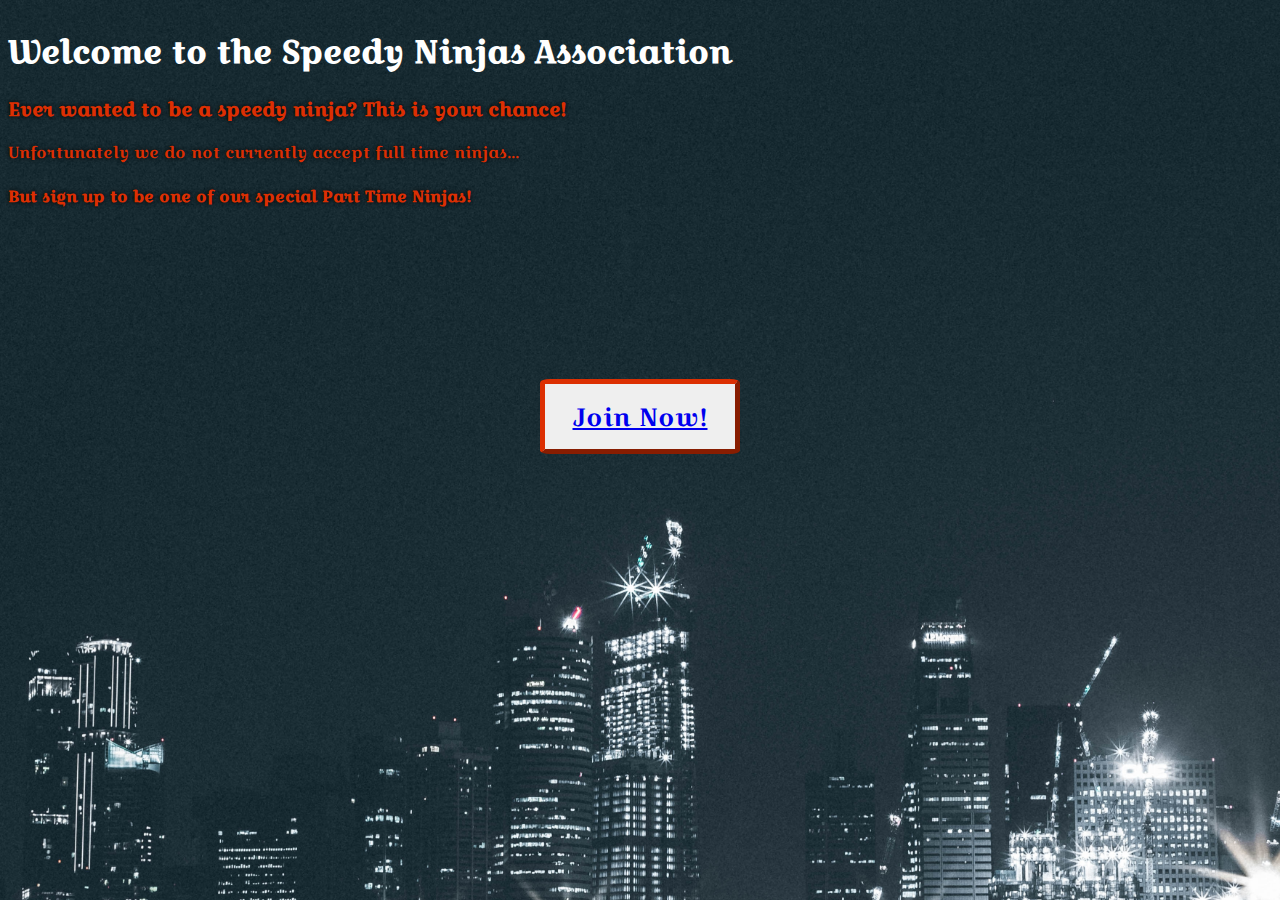
==== index.html @ b51fbfc6 "html css task 1" ====
<!DOCTYPE html>
<html lang="en">
  <head>
    <meta charset="UTF-8" />
    <meta name="viewport" content="width=device-width, initial-scale=1.0" />
    <title>Speedy Ninjas</title>
    <link rel="stylesheet" href="styles.css" />
    <link rel="preconnect" href="https://fonts.googleapis.com" />
    <link rel="preconnect" href="https://fonts.gstatic.com" crossorigin />
    <link
      href="https://fonts.googleapis.com/css2?family=Croissant+One&family=Happy+Monkey&family=Open+Sans:wght@300;800&display=swap"
      rel="stylesheet"
    />
  </head>
  <body>
    <div id="hero">
      <h1>Welcome to the Speedy Ninjas Association</h1>
      <h3>Ever wanted to be a speedy ninja? This is your chance!</h3>
      <p>Unfortunately we do not currently accept full time ninjas...</p>
      <h4>But sign up to be one of our special Part Time Ninjas!</h4>
    </div>
    <button class="btn-join"><a href="backdoor.html">Join Now!</a></button>
  </body>
</html>
---- styles.css ----
body {
    color: white;
    background-image: url("img/night.jpg");
    background-size: cover;
    font-family: 'Croissant One', cursive;
    size: 400px;
    display: flex;
    flex-direction: column;
}

.btn-join {
    width: 200px;
    height: 75px;
    font-family: inherit;
    font-size: 25px;
    padding: 10px 20px;
    text-align: center;
    border: outset 5px #dc2f02;
    border-radius: 5%;
    align-self: center;
    margin-top: 150px;
}

h2,h3,h4,p {
    text-shadow: 0 0 5px black;
    width: 50%;
    color: #dc2f02;
}

#hero {

}
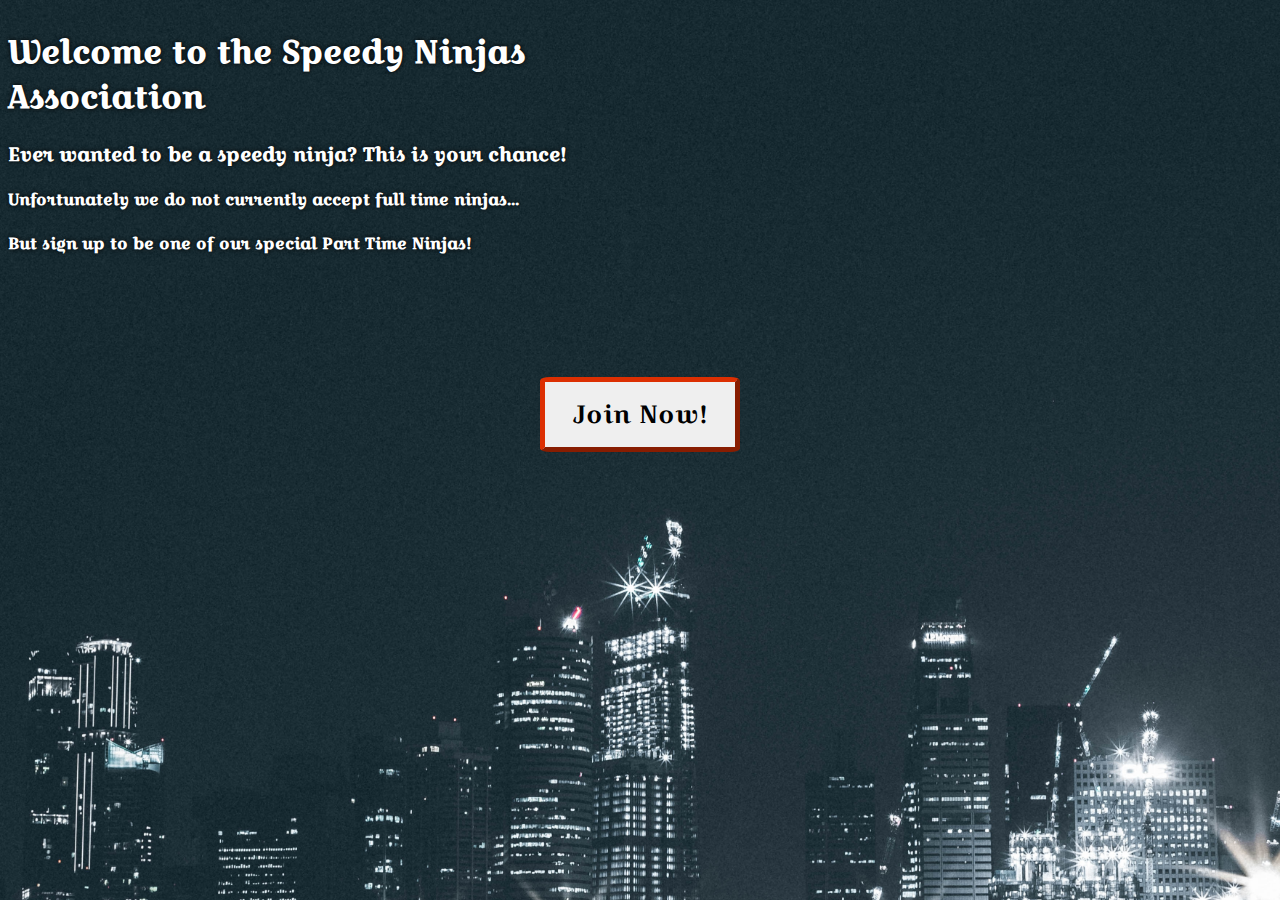
==== commit 5fb6b356: "Done" ====
--- a/index.html
+++ b/index.html
@@ -16,7 +16,7 @@
     <div id="hero">
       <h1>Welcome to the Speedy Ninjas Association</h1>
       <h3>Ever wanted to be a speedy ninja? This is your chance!</h3>
-      <p>Unfortunately we do not currently accept full time ninjas...</p>
+      <h4>Unfortunately we do not currently accept full time ninjas...</h4>
       <h4>But sign up to be one of our special Part Time Ninjas!</h4>
     </div>
     <button class="btn-join"><a href="backdoor.html">Join Now!</a></button>
--- a/styles.css
+++ b/styles.css
@@ -1,32 +1,67 @@
 body {
-    color: white;
-    background-image: url("img/night.jpg");
-    background-size: cover;
-    font-family: 'Croissant One', cursive;
-    size: 400px;
-    display: flex;
-    flex-direction: column;
+  color: white;
+  background-image: url("img/night.jpg");
+  background-size: cover;
+  font-family: "Croissant One", cursive;
+  size: 400px;
+  display: flex;
+  flex-direction: column;
 }
 
 .btn-join {
-    width: 200px;
-    height: 75px;
-    font-family: inherit;
-    font-size: 25px;
-    padding: 10px 20px;
-    text-align: center;
-    border: outset 5px #dc2f02;
-    border-radius: 5%;
-    align-self: center;
-    margin-top: 150px;
+  width: 200px;
+  height: 75px;
+  font-family: inherit;
+  font-size: 25px;
+  padding: 10px 20px;
+  text-align: center;
+  border: outset 5px #dc2f02;
+  border-radius: 5%;
+  align-self: center;
+  margin-top: 100px;
 }
 
-h2,h3,h4,p {
-    text-shadow: 0 0 5px black;
-    width: 50%;
-    color: #dc2f02;
+.btn-join:hover {
+  box-shadow: 0 0 20px black;
+  text-shadow: 0 0 5px #dc2f02;
 }
 
 #hero {
+  text-shadow: 0 0 5px black;
+  width: 50%;
+  /* color: #dc2f02; */
+}
 
+a {
+  color: black;
+  font-family: inherit;
+  text-decoration: none;
+}
+
+#smoke {
+  width: 200px;
+  height: 200px;
+  border: solid 4px white;
+  border-radius: 4px;
+  margin: 30px 0;
+  background-image: url(img/smoke.jpg);
+  background-size: cover;
+  align-self: center;
+}
+
+#smoke:hover {
+  background-image: url(https://media.giphy.com/media/14ewmn88ggjTnG/giphy.gif);
+}
+
+#arrow {
+  margin: 50px 0;
+  height: 100px;
+  width: 100px;
+  border: solid 2px white;
+  border-radius: 100%;
+  align-self: center;
+}
+
+.back-hide {
+  text-align: center;
 }